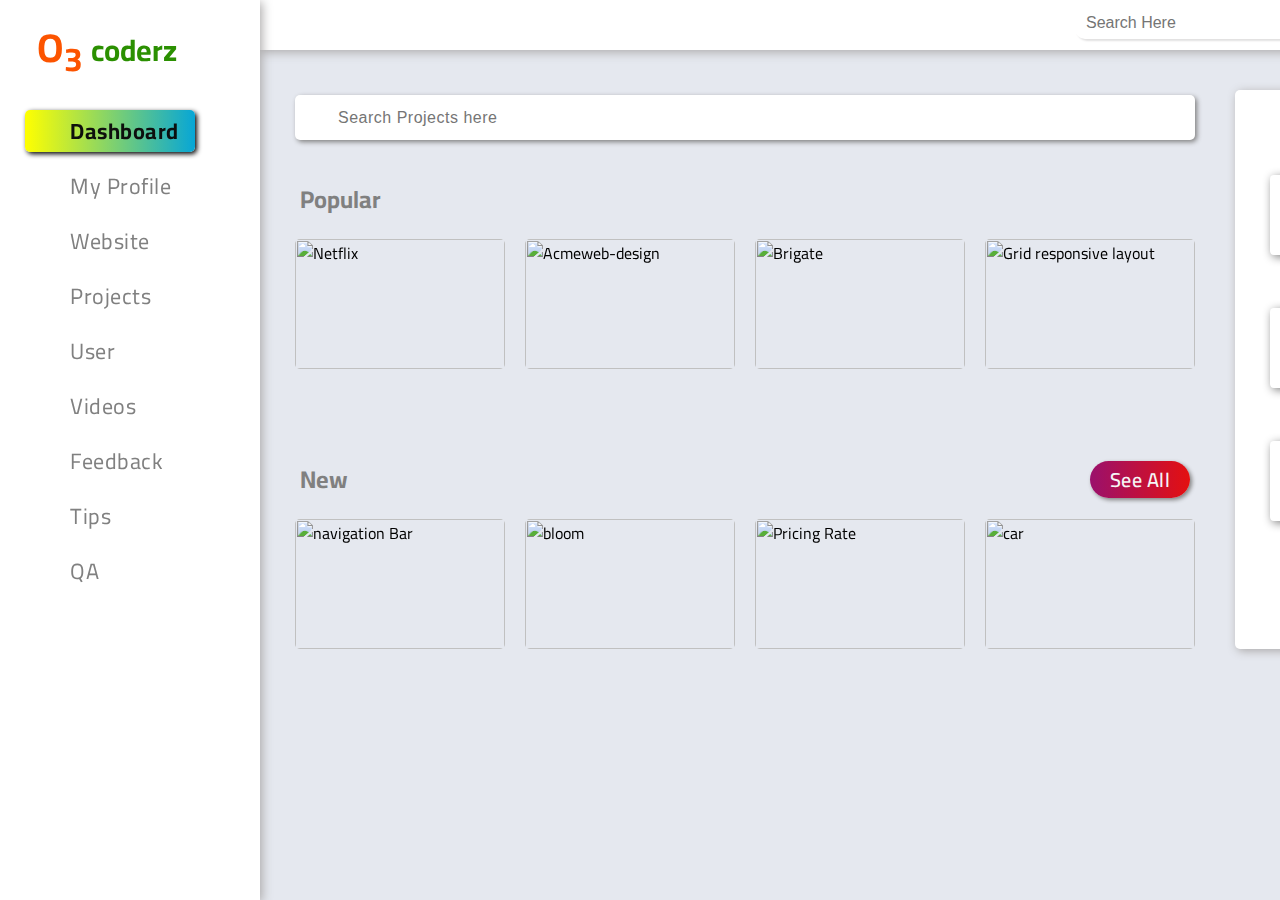
==== index.html @ 8fc6af32 "Update index.html" ====
<! DOCTYPE HTML>
<html lang="en">
    <head>
        <meta charset="UTF-8">
        <meta name="viewport" content="width=device-width, initial-scale=1.0">
        
        <meta http-equiv="X-UA-Compatible" content="IE=eadge">

        <!-----------------------------Ths is Google Fonts Link----------------------------------------->

        <link rel="preconnect" href="https://fonts.googleapis.com">
        <link rel="preconnect" href="https://fonts.gstatic.com" crossorigin>
        <link href="https://fonts.googleapis.com/css2?family=Cairo:wght@200;300;400;600;700;900&display=swap" rel="stylesheet">
        
        <!-------------------------This is title----------------------------->
        
        <title>coderz</title>
        <link rel="icon" href="https://i.ibb.co/pKYjW5s/o31.png" type="image/x-icon">

        <!---------------------------This is css link----------------------------------->
        
        <link rel="stylesheet" href="style.css">

        <!---------------------------This is Responsive CSS link----------------------------->


        <link rel="stylesheet" href="responsive.css">


        

        <!-------------------------This fontawesome link------------------------------------------>


        <script src="https://kit.fontawesome.com/b071e9ccf3.js" crossorigin="anonymous"></script>


    </head>
    <body>

        <!-----------------------This is side bar---------------------->
       
        <div class="sidde-bar">
            <div class="NU_sphere_logo">
                <h1>O<sub>3</sub></h1><h2>coderz</h2>
                <a href="#"><i class="fas fa-align-justify"></i></a>
            </div>

            <div class="unorder-list">

                <ul>
                        
                    <li id="current"><a href="#" target="_blank"><i class="icon fas fa-wallet"></i><span>Dashboard</span></a>
                        <span class="tooltip">Dashboard</span>
                    </li>
                    <li><a href="https://o3coderz.github.io/profile/myprofile.html"><i class="icon fas fa-user-tie"></i><span>My profile</span></a>
                        <span class="tooltip">My profile</span>
                    </li>
                    <li><a href="#"><i class="icon fas fa-globe"></i><span>website</span></a>
                        <span class="tooltip">website</span>
                    </li>
                    <li><a href="https://o3coderz.github.io/dashboard/newProject.html"><i style="font-size: 20px;" class="fas fa-project-diagram"></i><span>Projects</span></a>
                        <span class="tooltip">Projects</span>
                    </li>
                    <li><a href="#" target="_blank"><i class="icon fas fa-user"></i><span>User</span></a>
                        <span class="tooltip">User</span>
                    </li>


                    
                    <li><a href="#"><i class="icon fab fa-youtube"></i><span>Videos</span></a>
                        <span class="tooltip">Videos</span>
                    </li>
                    <li><a href="#"><i class="icon fas fa-hands-helping"></i><span>Feedback</span></a>
                        <span class="tooltip">Feedback</span>
                    </li>
                    <li><a href="#" target="_blank"><i class="icon fas fa-lightbulb"></i><span>Tips</span></a>
                        <span class="tooltip">Tips</span>
                    </li>
                    

                    <li><a class="" href="#"><i class="icon fas fa-box"></i><span>QA</span></a>
                        <span class="tooltip">QA</span>
                    </li>
                    
                </ul>

            </div>

        </div>


     <div class="wrapper">
        <!-------------menu-bar------------------->
        <div class="menu-bar">

            <nav class="menu-items">
                
                <a class="search-input" href="#"><input class="sea-input" type="shearch" placeholder="Search Here">
                    <i class="sea-input fas fa-search"></i>
                </a>
                    
                <i class="sea-input far fa-user"></i>
                <i class="sea-input fas fa-chevron-down"></i>
                 
            </nav>
        </div> 
        

        
        <!----------------------this is a container box----------------------->
      
        
        <div class="container">
            <div class="content-search">
                <i class="seainput fas fa-search"></i>
                <input class="seainput" type="search" placeholder="Search Projects here">
                <button class="content-search-button"><i class="seainput fas fa-chevron-circle-right"></i></button>
            </div>
            <!-----------------------this section is popular see all section----------------->
            <div class="new-popular">

            <div class="content-container">
                <div class="see-all">
                    <h2>Popular</h2>
                    <!--<a href="popularProject.html">See All</a>---->

                </div>

                <!-----------------this section is  all project section---------------->
                <div class="all-projects index-popular-project">

                    <!------------------this is popular project section--------------------->

                    <div class="project E-Commerce">
                        <img class="thumbnail" src="https://www.whats-on-netflix.com/wp-content/uploads/2020/08/netflix-category-codes-2021.png" alt="Netflix">
                       <span class="details">Netflix</span>
                       <p class="introduction">It's is a Movies site</p>

                       <a class="finder click-here" href="NetFlix/index.html" target="_blank">Click Here</a>
                    </div>

                    <div class="project Manager">
                        <img class="thumbnail" src="https://linkpeek.com/m/vault/e/d/7/ed7da9e8c0f4b728e524aa7668da85227cc865274d9f4d12eba8a072982233af.png" alt="Acmeweb-design">                    
                        <span class="details">Acme web-design</span>
                        <p class="introduction">web design services</p>

                        <a class="finder click-here" href="Profational_Web/index.html" target="_blank">Click Here</a>
                    </div>

                    <div class="project Chair">
                        <img class="thumbnail" src="https://linkpeek.com/m/vault/5/1/c/51c3906fada7ba17263961f11ff6af3a17161c04be9e6335c039870da94995d2.png" alt="Brigate">

                       <span class="details">Brigate</span>
                       <p class="introduction">It's Business-website</p>

                       <a class="finder click-here" href="brigate/brigate.html" target="_blank">Click Here</a>
                   </div>

                   <!--------ffc servay form--------------->


                    <!---<div class="project">
                        <img class="thumbnail" src="https://linkpeek.com/m/vault/c/5/c/c5cc66d2d84f86fa3148fc00cddca80941cfea1c73e5e11f5c52d79b52aac127.png" alt="survey-form">
                        <span class="details">Survey Form </span>
                        <p class="introduction">It's a FCC-servey-form</p>

                        <a class="finder click-here" href="regittration_Form/index.html" target="_blank" >Click Here</a>
                    </div>---------->

                    <div class="project Transport">
                        <img class="thumbnail" src="https://i.ibb.co/PwQQ48x/image.png" alt="Grid responsive layout">
                        <span class="details">Grid Layout</span>
                        <p class="introduction">Grid Responsive Layout</p>

                        <a class="finder click-here" href="Grid_Responsive/Grid_Responsive.html" target="_blank">Click Here</a>
                    </div>

                
                </div>
                <!----<a class="responsive-see-all-link" href="popularProject.html">See All</a>---->
                

            </div>


            <!------------------------------------------------------------------------------------>


            <div class="content-container">
                <!----------thi is a new see all section-------------------->
                <div class="see-all">
                    <h2>New</h2>
                    <a class="finder" href="newProject.html">See All</a>
                </div>


                <!----------------this is new project section--------------------->

                <div class="all-projects index-new-projects">

                    <div class="project Manager">
                        <img class="thumbnail" src="https://linkpeek.com/m/vault/5/c/f/5cf9dd6472d7c31f41c3f0297d93f88720f3836bd596f0dec0feb290789b9531.png" alt="navigation Bar">
                        <span class="details">Navigation Bar</span>
                        <p class="introduction">It's Responsive navigtion bar</p>

                        
                        <a class="finder click-here" href="ResponsiveNavBar/navBar.html" target="_blank">Click Here</a>

                    </div>

                    <div class="project E-Commerce">
                        <img class="thumbnail" src="https://i.ibb.co/JFWfBBF/image.png" alt="bloom">                    
                            <span class="details">O<sub>3</sub> coderz</span>
                            <p class="introduction">It's Business-website</p>

                            <a class="finder click-here" href="bloom/index.html" target="_blank">Click Here</a>
                    </div>
                    <!-----------------------------------
                    <div class="project Chair">
                        <img class="thumbnail" src="https://linkpeek.com/m/vault/2/8/a/28a280eb2b52534b49d95871170a2054057ea1c5141eff29bf83aaf7c571b416.png" alt="mytune">
                    
                            <span class="details">My Tune</span>
                            <p class="introduction">MyTune is a Musics site</p>

                            <a class="finder click-here" href="myTune/myTune.html" target="_blank">Click Here</a>
                    </div>

                    ----------------------------->

                    <div class="project Transport">
                        <img class="thumbnail" src="https://i.ibb.co/xsLJDtT/image.png" alt="Pricing Rate">
                            <span class="details">Pricing rate</span>
                            <p class="introduction">It's Business pricing rate</p>

                            <a class="finder click-here" href="Price_Rate/index.html" target="_blank">Click Here</a>
    
                    </div>

                    <div class="project">
                        <img class="thumbnail" src="https://i.ibb.co/fMpwm6Z/image.png" alt="car">
                        <span class="details">Animation Moving Car</span>
                        <p class="introduction">Animation Car</p>

                        <a class="finder click-here" href="projects/MovingCar/index.html" target="_blank">Click Here</a>
                        
                    </div> 
                </div> 
                
                <a class="responsive-see-all-link" href="popularProject.html">See All</a>

            </div>
            </div>

        </div>

        <!----------------This is feature section---------------------------------->

        <div class="featured">

            <h2>Featured</h2>

            <div class="feature-box">

                <div class="subfatured">
                    <h2 class="fearture-icon">30</h2> <!--<i class="feature-icon fas fa-adjust"></i>--> 
                    <span>Total Projects</span>
                    <!--<a class="Finder" href="https://o3coderz.github.io/dashboard/newProject.html">Finder</a>-->
                </div>

                <div class="subfatured">
                    <a class="fearture-icon" href="#" target="_blank"><i class="feature-icon fas fa-address-card"></i></a>
                    <span>Find a Project</span>
                    <!--<a class="Finder" href="#">Finder</a>-->
                </div>

                <div class="subfatured">
                    <a class="fearture-icon" href="#"><i class="feature-icon fas fa-archive"></i></a>
                    <span>Find a Project</span>
                    <!--<a class="Finder" href="#">Finder</a>-->
                </div>

                <!--<div class="subfatured">
                    <a class="fearture-icon" href="#"><i class="feature-icon fas fa-bath"></i></a>
                    <span>Find a Project</span>
                    <a class="Finder" href="#">Finder</a>
                </div>-->

            </div>

            <div class="bottom-see">
                <a href="https://o3coderz.github.io/dashboard/newProject.html">See All</a>
            </div>

        </div>
     
     </div>

    </body>

</html>
---- style.css ----
* {
    margin: 0;
    padding: 0;
    box-sizing: border-box;


}
 
body {
    margin: 0;
    padding: 0;
    background: #E5E8EF;
    font-family: 'Cairo', sans-serif;
     
}
/*--------wrapper-----------maintain hole layout----------------*/
 
.wrapper {
    display: grid;
    grid-template-columns: auto 250px;
    margin: 0 10px 0 255px;
}

/*-----------------------nav-------------------------------------*/


/*------------------menu-bar------------------------------------*/
 
.menu-bar {
    grid-column: 1 / span 2;
    /* grid-row: 1; */
    /* width: 100%; */
    height: 50px;
    background: #FFFFFF;
    box-shadow: 2px 2px 10px rgb(170, 168, 168);
}

/*-----------------------menu-items--------------------------*/
 
 
.menu-items{
    display: grid;
    grid-gap: 10px;
    grid-template-columns: 330px 25px 25px;
    float: right;
    align-items: center;
    width: 400px;
    padding-left: 10px;
    margin-right: 20px;
    font-size: 18px;
    border-radius: 5px;
    color: grey;
    margin-top: 7px;
}

/*------------------search icon----class:sea-input-------------*/
 
i.sea-input.fas.fa-search {
    font-size: 16px;
}
 
 
/*---------------menu-bar input class: sea-input----------------*/
 
input.sea-input {
    font-size: 16px;
    padding: 1px;
    outline: none;
    border: none;
}

/*-------------------------menu-bar menu-items a------------------*/

.search-input {
    display: grid;
    grid-gap: 10px;
    grid-template-columns: 280px 20px;
    box-shadow: 2px 2px 2px #e2e1e1;
    border-radius: 10px;
    padding: 6px 10px;
    align-items: center;
    text-decoration: none;
}
 
/*--------------------------------END nav--------------------------------*/

/*--------------------------------------------------------------------------------------------------*/
 
/*-----------------------------------side-bar----------------------------*/
  
 
.sidde-bar {
    position: fixed;
    top: 0;
    left: 0;
    width:260px;
    height: 100%;
    grid-column: 1;
    grid-row: 1 / span 2;
    background: #FFFFFF;
    box-shadow: 2px 2px 10px rgb(170, 168, 168);
}
 
/*-------------------O3 coderz Logo---------------------*/

.NU_sphere_logo {
    display: grid;
    grid-gap: 10px;
    grid-template-columns: auto 98px auto;
    align-items: center;
    margin-left: 30px;
    margin-top: 10px;
    text-align: center;
    padding-right: 40px;
    font-size: 20px;
}
.NU_sphere_logo h1{
    color: rgb(252, 84, 0);
}

.NU_sphere_logo h2 {
    margin-left: -28px;
    color: #2b9001;
}
/*-- 
.NU_sphere_logo {
    display: grid;
    grid-gap: 20px;
    grid-template-columns: 145px auto;
    align-items: center;
    margin-left: 30px;
    margin-top: 10px;
    text-align: center;
    padding-right: 40px;
    font-size: 28px;
}
---*/

/*-----------------------menu icon------------------------------*/

.NU_sphere_logo a {
    color: grey;
    text-decoration: none;
    font-size: 25px;
}



/*---------------------------This is a side bar--------------------*/
 
/*-----------------------unorder-list div--------------------------*/
.unorder-list {
    margin-left: 5px;
    padding: 15px;
}
/*-------------------unorder-list ul---------------------*/
.unorder-list ul {
    list-style: none;

}

.unorder-list ul li{
    height: 50px ;
    width: 180px;
}

/*-----------------current-----------------------*/
li#current a {
    background-image:  linear-gradient(to left, rgb(7, 166, 214), yellow);
    border-radius: 5px;
    box-shadow: 2px 2px 5px black;
    }

li#current a i {
    color: #0b0b0bfa;
}
#current span{
    color: #0b0b0bfa;
    font-weight: bold;
}

#current:hover a {
    background-image: linear-gradient(to right, rgba(228, 5, 5, 0.836), rgba(153, 13, 106, 0.836) );
    color: #ffff;
    border-radius: 4px;
    transition: .3s;
    box-shadow: 2px 2px 5px black;
    transition: .3s;
}
#current:hover a i{
    color: #ffff;
    transition: .3s;
}

#current:hover a span{
    color: #ffff;
    transition: .3s;
}
/*-------------------unorder-list ul li a-----------------*/

.unorder-list ul li a {
    display: grid;
    grid-template-columns: 30px auto;
    align-items: center;
    margin: 5px;
  text-transform: capitalize;
    font-size: 22px;
    color: gray;
    text-decoration: none;
    padding: 0px 15px;
    letter-spacing: .5px;
}
 
/*------------------unorder-list ul li a hover----------------*/
 
.unorder-list ul li:hover a{
    background-image: linear-gradient(to right, rgba(228, 5, 5, 0.836), rgba(153, 13, 106, 0.836) );
    color: #ffff;
    border-radius: 4px;
    transition: .3s;
    box-shadow: 2px 2px 5px black;
}

.unorder-list ul li:hover a i {
    color: #FFFFFF;
}
 
 
/*-------------------------sidebar icon color------------------*/
 
 
i.fas.fa-wallet {
    color: rebeccapurple;
}
 
i.fas.fa-atlas {
    color: #1c1515de;
}
 
i.fas.fa-user {
    color: coral;
}
 
i.fas.fa-user-tie {
    color: darkgoldenrod;
}
 
i.fas.fa-box {
    color: #32c928c4;
}
 
i.fas.fa-lightbulb {
    color: #f40c0cd4;
}
 
i.fas.fa-hands-helping {
    color: indianred;
}
 
.unorder-list ul li a .icon:hover {
    color: white;
}
 
/*---------------------------started----container------------------------*/

.container {
    margin: 30px 40px 40px 40px;
    margin-bottom: 0;
    background: #E5E8EF;
}
 
 
 
 
.content-search {
    display: grid;
    grid-gap: 7px;
    grid-template-columns: 28px auto 28px;
    text-align: center;
    align-items: center;
    font-size: 18px;
    color: gray;
    padding: 8px;
    box-shadow: 2px 2px 5px grey;
    height: 45px;
    margin: 20px 0;
    margin-top: 15px;
    background: #FFFFFF;
    border-radius: 5px;
}
 
.content-search-button {
    border: none;
    background-color: transparent;
    cursor: pointer;
}
/*This is seainput search icon placeholder search project here*/
 
 
i.seainput.fas.fa-search {
    text-align: center;
}
 
input.seainput {
    outline: none;
    border: none;
    font-size: 16px;
    letter-spacing: .5px;
    color: grey;
}
 
i.seainput.fas.fa-chevron-circle-right {
    text-align: center;
    font-size: 20px;
    color: rgba(153, 13, 106, 0.836);
}
 
i.seainput.fas.fa-chevron-circle-right:hover{
    color: indianred;
}


/*This is a new-ppular div*/
 
.new-popular {
    display: grid;
    grid-gap: 30px;
    grid-template-rows: 250px auto;
}
 
.see-all {
    display: grid;
    grid-template-columns: auto 100px;
    padding: 5px;
    margin: 12px 0;
    align-items: center;
    color: gray;
}

.see-all a {
    text-decoration: none;
    background-image: linear-gradient(to right, rgba(153, 13, 106, 0.986), rgba(228, 5, 5, 0.952) );
    color: whitesmoke;
    text-align: center;
    font-size: 20px;
    letter-spacing: .5px;
    box-shadow: 2px 2px 4px gray;
    border-radius: 20px;
    font-weight: 600;
}
 
.see-all a:hover {
    background-image:linear-gradient(to left, rgb(7, 166, 214), yellow);
    font-weight: bold;
    color: black;
    transition: 1s;
}
 
/*---------------------------------all projects-----------------------------------*/
 
.all-projects {
    display: grid;
    grid-gap: 20px;
    grid-template-columns: auto auto auto auto;
    /*margin: 16px;*/
}
 
.project {
    display: grid;
    line-height: 25px;
    align-items: center;
    
}
 
.project .thumbnail {
    width: 210px;
    height: 130px;
    align-items: center;
    border-radius: 5px;
    position: relative;
    transition: 1.5s all ease-in-out;


}

.project:hover .thumbnail {
    transform: scale(1.2);
    transition: 1s;
    opacity: .5;
    border-radius: 7px;

}    
.project a.project-icon {
    background: #15BB9A;
    color: rgb(211, 211, 211);
    font-size: 60px;
    text-align: center;
    padding-top: 30px;
}


/*new*/
.project.details.click-here {
    background-color: #3333;
    padding: 0 10px;
    font-size: 25px;
    font-weight: bold;
    position: absolute;
    opacity: 0;
    transition: 1s all ease-in-out;
}
/*-------------------------span details-------------------------*/

.project .details{
    background-color: #333;
    color: white;
    font-size: 16px;
    font-weight: 600;
    position: absolute;
    margin-left: 10px;
    padding: 5px;
    border-radius: 5px;
    margin-bottom: 65px;
    transition: 1s all ease-in-out;
    opacity: 0;
}

/*-----------------------p introduction------------------------------*/


p.introduction {
    background-color: #333;
    color: white;
    font-size: 12px;
    position: absolute;
    width: 155px;
    margin-top: 8px;
    margin-left: 10px;
    padding: 5px 10px;
    line-height: 20px;
    border-radius: 5px;
    align-items: center;
    transition: 1s all ease-in-out;
    opacity: 0;
}


/*--------------------------link click here----------------------------*/
 
.project a.click-here {
    text-decoration: none;
    background-image: linear-gradient(to right, rgba(153, 13, 106, 0.986), rgba(228, 5, 5, 0.952) );
    color: white;
    font-size: 16px;
    font-weight: 600;
    width: 90px;
    position: absolute;
    margin-top: 75px;
    margin-left: 25px;
    border-radius: 10px;
    text-align: center;
    transition: 1s all ease-in-out;
    opacity: 0;
}

/*----------------------------hover click here----------------------------*/

.project a.click-here:hover {
    color: black;
    font-weight: bold;
    background-image:linear-gradient(to left, rgb(7, 166, 214), yellow);
    box-shadow: 1px 1px 3px gray;
    transition: .7s;
    
 
}

 
.project:hover a.click-here,
.project:hover span,
.project:hover p.introduction {
    opacity: 1;
    transition: .5s;
}

/*-------------------here END container css---------------- */


/*---------------------------------------------------------------------------------*/

/*---------------started----------featured------------------*/
 
 
.featured {
    margin-top: 40px;
    background: #FFFFFF;
    box-shadow: 2px 2px 10px rgb(170, 168, 168);
    border-radius: 5px;
    color: grey;
     
}
 
 
.featured h2 {
    text-align: center;
     
}
 
 
.feature-box {
    padding-top: 20px;
    align-items: center;
    margin: auto;
    
 
}


.subfatured {
    display: block;
    width: 180px;
    margin: 20px auto;
    /*display: grid;
    grid-gap: 10px;
    padding: 10px;
    line-height: 10px;*/
}
.subfatured h2.fearture-icon {
    display: block;
    color: red;
    font-weight: bold;
    box-shadow: 2px 2px 10px grey;
    border-radius: 4px;
    width: 180px;
    height: 80px;
    text-decoration: none;
    font-size: 40px;
    
    /*-------------
    display: grid;
    text-align: center;
    
    color: red;
    font-weight: bold;
    box-shadow: 2px 2px 10px gray;
    border-radius: 4px;
    width: 180px;
    height: 80px;
    align-items: center;
    text-decoration: none;
    font-size: 40px;
    text-align: center;
    --------*/
    
}
.subfatured a.fearture-icon {
    display: grid;
    text-align: center;
    
    color: rgb(207, 207, 207);
    font-weight: bold;
    box-shadow: 2px 2px 10px gray;
    border-radius: 4px;
    width: 180px;
    height: 80px;
    align-items: center;
    text-decoration: none;
    font-size: 30px;
}

/*subfeatured a.feature-icon color */


i.feature-icon.fas.fa-adjust {
    color: darkolivegreen;
}

i.feature-icon.fas.fa-address-card {
    color: mediumvioletred;
}

i.feature-icon.fas.fa-archive {
    color: cadetblue;
}

i.feature-icon.fas.fa-bath {
    color: maroon;
}


/*subfeatured span */


.subfatured span{
    display: block;
    color: grey;
    font-size: 18px;
    font-weight: 600;
    text-align: center;
}

/*subfeatured a.finder*/


.subfatured a.Finder {
    text-decoration: none;
    color: gray;
    font-size: 16px;
    font-weight: 600;
}

.subfatured a.Finder:hover{
    color: rgb(7, 166, 214);
    text-decoration: underline;
    transition: .7s;
}
 
/*This is a bottom-see section*/
 
.bottom-see a {
    display: block;
    width: 110px;
    text-decoration: none;
    background-image: linear-gradient(to right, rgba(153, 13, 106, 0.986), rgba(228, 5, 5, 0.952) );
    color: whitesmoke;
    text-align: center;
    font-size: 20px;
    letter-spacing: .5px;
    box-shadow: 2px 2px 4px gray;
    border-radius: 20px;
    font-weight: 600;
    margin: auto;
    margin-bottom: 15px;
    margin-top: 20px;
     
}
 
.bottom-see a:hover {
    background-image:linear-gradient(to left, rgb(7, 166, 214), yellow);
    color: black;
    transition: .4s;
    font-weight: bold;
}

/*-------------------------------END featured css------------------------------------------*/

/*-------------------------------------------------------------------------------------------*/


/*------------------newProjects & popularProject css-------------------------------*/

.sidde-bar1 {
    width: 260px;
    background-color: #FFFFFF;
    position: fixed;
    top: 0;
    height: 100%;
}

.container1 {
    display: grid;
    margin-left: 300px;
   
}


.content-search1 {
    display: grid;
    grid-gap: 10px;
    grid-template-columns: 30px auto 18px;
    align-items: center;
    font-size: 22px;
    color: gray;
    padding: 10px;
    box-shadow: 2px 2px 5px grey;
    height: 45px;
    margin-right: 18px;
    margin-top: 15px;
    background: #FFFFFF;
    border-radius: 10px;
    
}

input.seainput1 {
    outline: none;
    border: none;
    font-size: 18px;
    letter-spacing: 1px;
    color: grey;
}


.new-projects1{
    display: grid;
    grid-gap: 20px;
    grid-template-columns: auto auto auto auto;
    margin-top: 30px;
}

.project1 {
    margin: 15px 0;
    grid-gap: 0px;
    display: grid;
}


.thumbnail1 {
    width: 270px;
    height: 150px;
    border-radius: 5px;
    transition: 1.5s all ease-in-out;
}

.project1:hover .thumbnail1 {
    transform: scale(1.2);
    transition: 1s;
    opacity: .5;
    border-radius: 10px;
}


.project1 span{
    background-color: #333;
    color: white;
    font-size: 18px;
    font-weight: 600;
    position: absolute;
    margin-left: 10px;
    padding: 0 15px;
    border-radius: 5px;
    align-items: center;
    transition: 1s all ease-in-out;
    opacity: 0;
}


.project1 p.intro {
    width: 260px;
    background-color: #333;
    color: white;
    font-size: 12px;
    line-height: 18px;
    font-weight: 600;
    position: absolute;
    margin-left: 10px;
    margin-top: 40px;
    padding: 5px 8px;
    border-radius: 5px;
    align-items: center;
    transition: 1s all ease-in-out;
    opacity: 0;
}


.project1 a.finder {
    text-decoration: none;
    background-image: linear-gradient(to right, rgba(153, 13, 106, 0.986), rgba(228, 5, 5, 0.952) );
    color: white;
    font-size: 16px;
    width: 100px;
    padding: 0 10px;
    font-weight: 600;
    position: absolute;
    margin-top: 120px;
    margin-left: 80px;
    border-radius: 10px;
    text-align: center;
    transition: 1s all ease-in-out;
    opacity: 0;
}


.project1 a.finder:hover {
    color: black;
    font-weight: bold;
    background-image:linear-gradient(to left, rgb(7, 166, 214), yellow);
    box-shadow: 1px 1px 3px gray;
    transition: .7s;
}



.project1:hover a.finder,
.project1:hover span,
.project1:hover p.intro {
    opacity: 1;
    transition: .5s;
}

/*--------------------------tooltip---------------------------------------*/

.unorder-list ul li .tooltip{
    display: block;
    opacity: 0;
}

/*.unorder-list ul li {
    position: relative;
}
.tooltip {
    position: absolute;
    top: 0;
    left: 122px;
    transform: translate(-50%, -50%);
    background: rgb(194, 16, 16);
    color: #1d1b31;
    box-shadow: 0 5px 10px rgba(0, 0, 0, 0.2);
    line-height: 35px;
    text-align: center;
    border-radius: 6px;
    width: 122px;
    height: 35px;
    display: block;
    transition: 0s;
    pointer-events: none;
    opacity: 0;
}

.unorder-list ul li:hover .tooltip{
    transition: all .5s ease;
    opacity: 1;
    top: 50%;

} */
/*23-10-2021*/

.responsive-see-all-link {

    display: none;
}
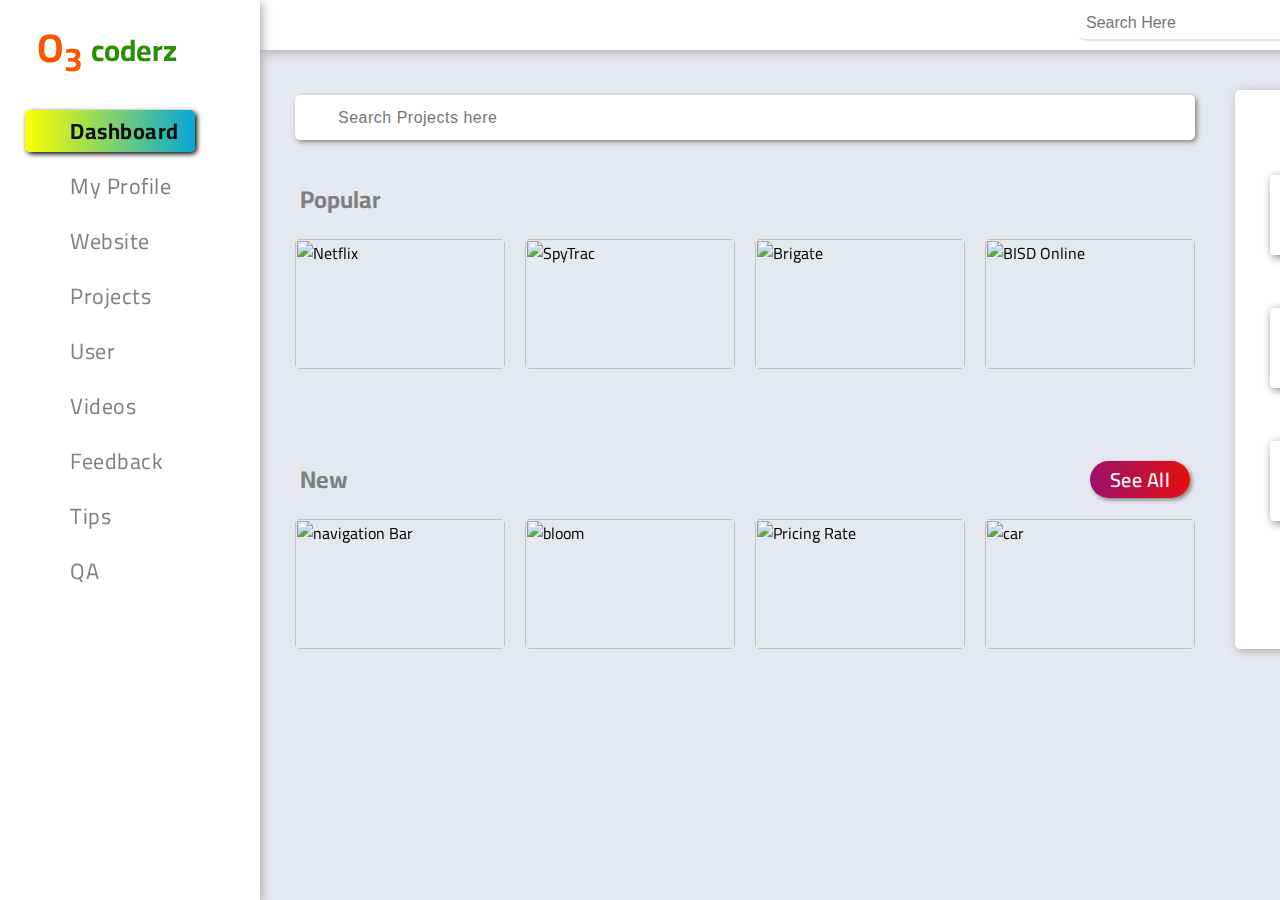
==== commit b6567361: "Update index.html" ====
--- a/index.html
+++ b/index.html
@@ -134,25 +134,25 @@
 
                     <div class="project E-Commerce">
                         <img class="thumbnail" src="https://www.whats-on-netflix.com/wp-content/uploads/2020/08/netflix-category-codes-2021.png" alt="Netflix">
-                       <span class="details">Netflix</span>
-                       <p class="introduction">It's is a Movies site</p>
+                       <!--<span class="details">Netflix</span>-->
+                       <p class="introduction">Netflix is a movies website</p>
 
                        <a class="finder click-here" href="NetFlix/index.html" target="_blank">Click Here</a>
                     </div>
 
                     <div class="project Manager">
-                        <img class="thumbnail" src="https://linkpeek.com/m/vault/e/d/7/ed7da9e8c0f4b728e524aa7668da85227cc865274d9f4d12eba8a072982233af.png" alt="Acmeweb-design">                    
-                        <span class="details">Acme web-design</span>
-                        <p class="introduction">web design services</p>
-
-                        <a class="finder click-here" href="Profational_Web/index.html" target="_blank">Click Here</a>
+                        <img class="thumbnail" src="https://i.ibb.co/27tnkm8/image.png" alt="SpyTrac">                    
+                        <!--<span class="details">Acme web-design</span>-->
+                        <p class="introduction">SpyTrac</p>
+
+                        <a class="finder click-here" href="https://o3coderz.github.io/SpyTrac/" target="_blank">Click Here</a>
                     </div>
 
                     <div class="project Chair">
                         <img class="thumbnail" src="https://linkpeek.com/m/vault/5/1/c/51c3906fada7ba17263961f11ff6af3a17161c04be9e6335c039870da94995d2.png" alt="Brigate">
 
-                       <span class="details">Brigate</span>
-                       <p class="introduction">It's Business-website</p>
+                       <!--<span class="details">Brigate</span>-->
+                       <p class="introduction">Brigate's business website</p>
 
                        <a class="finder click-here" href="brigate/brigate.html" target="_blank">Click Here</a>
                    </div>
@@ -169,11 +169,11 @@
                     </div>---------->
 
                     <div class="project Transport">
-                        <img class="thumbnail" src="https://i.ibb.co/PwQQ48x/image.png" alt="Grid responsive layout">
-                        <span class="details">Grid Layout</span>
-                        <p class="introduction">Grid Responsive Layout</p>
-
-                        <a class="finder click-here" href="Grid_Responsive/Grid_Responsive.html" target="_blank">Click Here</a>
+                        <img class="thumbnail" src="https://i.ibb.co/dj7SLXK/image.png" alt="BISD Online">
+                        <!--<span class="details">Grid Layout</span>-->
+                        <p class="introduction">BISD Online</p>
+
+                        <a class="finder click-here" href="https://o3coderz.github.io/BISD-Online/index.html" target="_blank">Click Here</a>
                     </div>
 
                 
@@ -201,8 +201,8 @@
 
                     <div class="project Manager">
                         <img class="thumbnail" src="https://linkpeek.com/m/vault/5/c/f/5cf9dd6472d7c31f41c3f0297d93f88720f3836bd596f0dec0feb290789b9531.png" alt="navigation Bar">
-                        <span class="details">Navigation Bar</span>
-                        <p class="introduction">It's Responsive navigtion bar</p>
+                        <!--<span class="details">Navigation Bar</span>-->
+                        <p class="introduction">Responsive navigtion bar</p>
 
                         
                         <a class="finder click-here" href="ResponsiveNavBar/navBar.html" target="_blank">Click Here</a>
@@ -211,8 +211,8 @@
 
                     <div class="project E-Commerce">
                         <img class="thumbnail" src="https://i.ibb.co/JFWfBBF/image.png" alt="bloom">                    
-                            <span class="details">O<sub>3</sub> coderz</span>
-                            <p class="introduction">It's Business-website</p>
+                            <!--<span class="details">O<sub>3</sub> coderz</span>-->
+                            <p class="introduction">O<sub>3</sub>coderz's Business-website</p>
 
                             <a class="finder click-here" href="bloom/index.html" target="_blank">Click Here</a>
                     </div>
@@ -230,7 +230,7 @@
 
                     <div class="project Transport">
                         <img class="thumbnail" src="https://i.ibb.co/xsLJDtT/image.png" alt="Pricing Rate">
-                            <span class="details">Pricing rate</span>
+                            <!--<span class="details">Pricing rate</span>-->
                             <p class="introduction">It's Business pricing rate</p>
 
                             <a class="finder click-here" href="Price_Rate/index.html" target="_blank">Click Here</a>
@@ -239,8 +239,8 @@
 
                     <div class="project">
                         <img class="thumbnail" src="https://i.ibb.co/fMpwm6Z/image.png" alt="car">
-                        <span class="details">Animation Moving Car</span>
-                        <p class="introduction">Animation Car</p>
+                        <!--<span class="details">Animation Moving Car</span>-->
+                        <p class="introduction">Animation moving car</p>
 
                         <a class="finder click-here" href="projects/MovingCar/index.html" target="_blank">Click Here</a>
                         
--- a/style.css
+++ b/style.css
@@ -430,15 +430,16 @@
 
 p.introduction {
     background-color: #333;
-    color: white;
-    font-size: 12px;
+    color: #ffffff;
+    font-size: 16px;
     position: absolute;
-    width: 155px;
-    margin-top: 8px;
-    margin-left: 10px;
-    padding: 5px 10px;
+    width: 170px;
+    text-transform: capitalize;
+    margin: -40px auto auto 20px;
+    padding: 5px 12px;
     line-height: 20px;
     border-radius: 5px;
+    text-align: center;
     align-items: center;
     transition: 1s all ease-in-out;
     opacity: 0;
@@ -455,8 +456,7 @@
     font-weight: 600;
     width: 90px;
     position: absolute;
-    margin-top: 75px;
-    margin-left: 25px;
+    margin: 60px auto auto 70px;
     border-radius: 10px;
     text-align: center;
     transition: 1s all ease-in-out;
--- a/responsive.css
+++ b/responsive.css
@@ -0,0 +1,514 @@
+@media (max-width: 768px){
+    
+
+    .wrapper {
+        display: unset;
+    }
+
+    .menu-bar {
+        width: 100%;
+        display: block;
+        padding-left: 120px;
+        margin: 0;
+      
+    }
+
+    .content-search {
+        margin: 50px;
+       
+        width:  95%;
+    }
+
+    /*.see-all {
+        margin-left: 60px;
+        width: 95%;
+    }*/
+    /*23-10-21
+    .container {
+        display: grid;
+         margin: 0 0 0 80px;
+        grid-gap: 20px;
+        grid-template-columns: auto;
+    }
+    23-10-21
+    .new-popular {
+        display: grid;
+        grid-gap: 20px;
+        grid-template-columns: auto;
+        
+        overflow: hidden;
+    }*/
+
+    .index-popular-project {
+        display: grid;
+        grid-gap: 20px;
+        grid-template-columns: auto;
+       
+        
+    }
+
+    .index-popular-project .thumbnail {
+        width: 100%;
+        height: 200px;
+        position: unset;
+    }
+    /*
+    .index-new-projects {
+        display: grid;
+        grid-gap: 20px;
+        grid-template-columns: auto;
+        margin-left: 60px;
+        overflow: hidden;
+    }
+    */
+
+    .index-new-projects .thumbnail {
+        width: 95%;
+        height: 200px;
+        position: unset;
+    }
+
+
+
+    .NU_sphere_logo {
+        display: grid;
+        grid-template-columns: auto 40px;
+        grid-gap: 30px;
+    
+    }
+    
+    .sidde-bar {
+        position: fixed;
+        top: 0;
+        width: 78px;
+        margin: 0;
+        height: 100%;
+    }
+    .sidde-bar1 {
+        height: 100%;
+    }
+    .sidde-bar1 ul {
+        margin-top: 60px;
+    }
+
+    .sidde-bar1 {
+        width: 78px;
+        margin: 0;
+       
+    }
+    .NU_sphere_logo h2 {
+        display: none;
+    }
+   
+    .unorder-list {
+        
+        margin: 60px 0 0 0;
+        padding: 0 10px;
+    }
+    .NU_sphere_logo{
+        display: none;
+    }
+
+    .NU_sphere_logo h1 {
+        text-align: center;
+        display: inline-block;
+        position: fixed;
+        top: -7px;
+        left: 18px;
+        
+        
+        
+        
+    }
+
+    .NU_sphere_logo a {
+        display: none;
+    }
+
+    .unorder-list ul {
+        margin-top: 60px;
+    }
+    .unorder-list ul li{
+        text-align: center;
+        width: 43px;
+        margin: 3px;
+
+    } 
+
+    .unorder-list ul li a {
+        width: 40px;
+        margin: 0;
+        padding: 6px;
+        text-align: center;
+    }
+    .unorder-list ul li a span { 
+       display: none;
+    }
+    .unorder-list ul li a i{
+        opacity: 1;
+        font-size: 25px;
+    }
+
+
+
+    /*
+    .content-search {
+       width: 100%;
+       margin: 0;
+       display: grid;
+
+
+    }
+
+    .unorder-list ul {
+        display: grid;
+        grid-gap: 10px;
+        grid-template-columns: auto auto auto auto ;
+        margin: 0;
+    }
+    .unorder-list ul li a {
+        font-size: 15px;
+        width: auto;
+        padding: 0;
+        padding-left: 5px;
+        display: grid;
+        grid-template-columns: 20px auto;
+    }
+    .unorder-list ul li a.hide {
+        display: none;
+    }*/
+  /*
+    .new-popular {
+        display: grid;
+        grid-gap: 20px;
+        grid-template-rows: auto auto;
+    }
+
+    .container{
+        padding-left: 100px;
+        width: 100%;
+    }
+
+    
+
+    .see-all {
+        margin: 0;
+        display: grid;
+        grid-gap: 20px;
+        width: auto;
+        grid-template-columns:auto 100px;
+       
+        
+    }
+
+    .all-projects {
+        width: 100%;
+        display: grid;
+        grid-gap: 10px;
+        grid-template-columns: auto ;
+        
+    }
+    .project .thumbnail {
+        width: auto;
+        height: 170px;
+        
+        
+    }
+
+    
+
+    .project .details {
+        
+        margin-bottom: 120px;
+    }
+
+    p.introduction {
+        font-size: 20px;
+        width: auto;
+        height: 70px;
+        margin-top:30px;
+    }
+
+    .project a.click-here {
+        font-size: 18px;
+        padding: 10px;
+        width: auto;
+        height: auto;
+        position: absolute;
+        margin-top: 180px;
+    
+    }
+
+    .featured{
+       padding-left: 100px ;
+        width: 100%;
+    }
+    .feature-box{
+        overflow: hidden;
+        margin: 0;
+        width: 100%;
+        display: grid;
+
+        
+    }
+    .subfatured {
+        width: 100%;
+        display: grid;
+
+    
+    }
+
+    .subfatured a.fearture-icon {
+        display: block;
+        width: auto;
+        height: 150px;
+        font-size: 120px;
+        padding-top: 15px;
+    }
+
+    .bottom-see a {
+        display: block;
+        width: 80%;
+        margin-bottom: 20px;
+        border-radius: none;
+    }*/
+
+    /*.sidde-bar1 {
+        width: 100%;
+        height: 200px;
+        display: grid;
+        position: unset;
+        margin: 5px;
+       
+    }*/
+
+    /*.container1{
+        margin: 5px;
+        width: 100%;
+        border-radius: unset;
+    }
+    .content-search1 {
+        width: 100%;
+        margin: 0;
+        display: grid;
+ 
+ 
+     }
+
+    .new-projects1 {
+        display: grid;
+        grid-gap: 20px;
+        grid-template-columns: auto;
+    }
+
+    .project1 .thumbnail1 {
+        width: 100%;
+        height: auto;
+        padding: 20px 0;
+        
+    }
+
+    .project .thumbnail {
+        width: 100%;
+        height: auto;
+        padding: 20px 0;
+        
+    }
+
+    .project1 .thumbnail1:hover {
+        transform: scale(1.2);
+
+    }
+
+    .project1 span {
+        position: absolute;
+        margin-top: 30px;
+    }
+
+    .project1 p.intro {
+        
+        font-size: 17px;
+        width: auto;
+        height: 70px;
+        margin-top: 80px;
+    }
+
+    .project1 a.finder {
+        font-size: 18px;
+        padding: 0 10px;
+        
+        height: auto;
+        position: absolute;
+        margin-top: 180px;
+    
+    }*/
+
+    .unorder-list ul li {
+        position: relative;
+    }
+    .tooltip {
+        position: absolute;
+        top: 0;
+        left: 122px;
+        transform: translate(-50%, -50%);
+        background: #02e8f0;
+        color: black;
+        font-weight: bold;
+        box-shadow: 2px 5px  10px gray;
+        line-height: 35px;
+        text-align: center;
+        border-radius: 6px;
+        width: 122px;
+        height: 35px;
+        display: block;
+        transition: 0s;
+        pointer-events: none;
+        opacity: 0;
+    }
+    
+    .unorder-list ul li:hover .tooltip{
+        transition: all .5s ease;
+        opacity: 1;
+        top: 50%;
+    
+    } 
+
+    /*.container1*/
+    .container1 {
+        margin-left: unset;
+        display: grid;
+        padding-left: 100px;
+        
+    }
+
+    .content-search1 {
+        display: grid;
+        grid-gap: 10px;
+        width: auto;
+    }
+
+    .new-projects1 {
+        display: grid;
+        grid-gap: 20px;
+        grid-template-columns: auto;
+        width: 100%;
+    }
+
+    .thumbnail1 {
+        width: 100%;
+        height: 200px;
+        border-radius: 5px;
+        transition: 1.5s all ease-in-out;
+    }
+
+    /*23-10-2021*/
+
+    
+    .content-container {
+        display: block;
+       
+        
+    }
+
+    .all-projects {
+        display: block;
+        
+    }
+    .project {
+        margin-top: 20px;
+        margin-left: 40px;
+        width: 100%;
+       
+
+    }
+    .thumbnail {
+        width: 100%;
+    }
+
+    .see-all {
+        display: block;
+        margin-left: 60px;
+
+    }
+
+    .see-all a {
+        display: none;
+    }
+
+    .responsive-see-all-link {
+        display: block;
+        width: 50%;
+        text-decoration: none;
+        background-image: linear-gradient(to right, rgba(153, 13, 106, 0.986), rgba(228, 5, 5, 0.952) );
+        color: whitesmoke;
+        text-align: center;
+        font-size: 20px;
+        letter-spacing: .5px;
+        box-shadow: 2px 2px 4px gray;
+        border-radius: 20px;
+        font-weight: 600;
+        margin: auto;
+        margin-top: 20px;
+    }
+     
+    .responsive-see-all-link:hover {
+        background-image:linear-gradient(to left, rgb(7, 166, 214), yellow);
+        font-weight: bold;
+        color: black;
+        transition: 1s;
+    }
+    .featured {
+        display: block;
+        width: 80%;
+        margin: 20px 106px;
+    }  
+    .feature-box {
+        margin: auto;
+    }
+    .subfatured{
+    margin: 10px;
+    }
+    /*----------------new edit------------------*/
+    .subfatured h2.fearture-icon {
+        width: 300%;
+        height: 140px;
+        font-size: 72px;
+        margin-left: 18px;
+        
+    }
+    
+    .subfatured a.fearture-icon {
+        width: 300%;
+        height: 140px;
+        font-size: 72px;
+        margin-left: 10px;
+        
+    }
+/*-----------------------new edit end-----------------*/
+    .bottom-see a {
+        display: block;
+        margin-bottom: 30px;
+    }
+
+
+    .index-new-projects {
+        display: block;
+        width: 95%;
+        margin: 0 25px;
+       
+    }  
+
+    .index-popular-project {
+        display: block;
+        width: 95%;
+        margin: 0 25px;
+        
+    }
+  
+    .new-popular {
+        display: unset;
+    }
+
+
+}
+
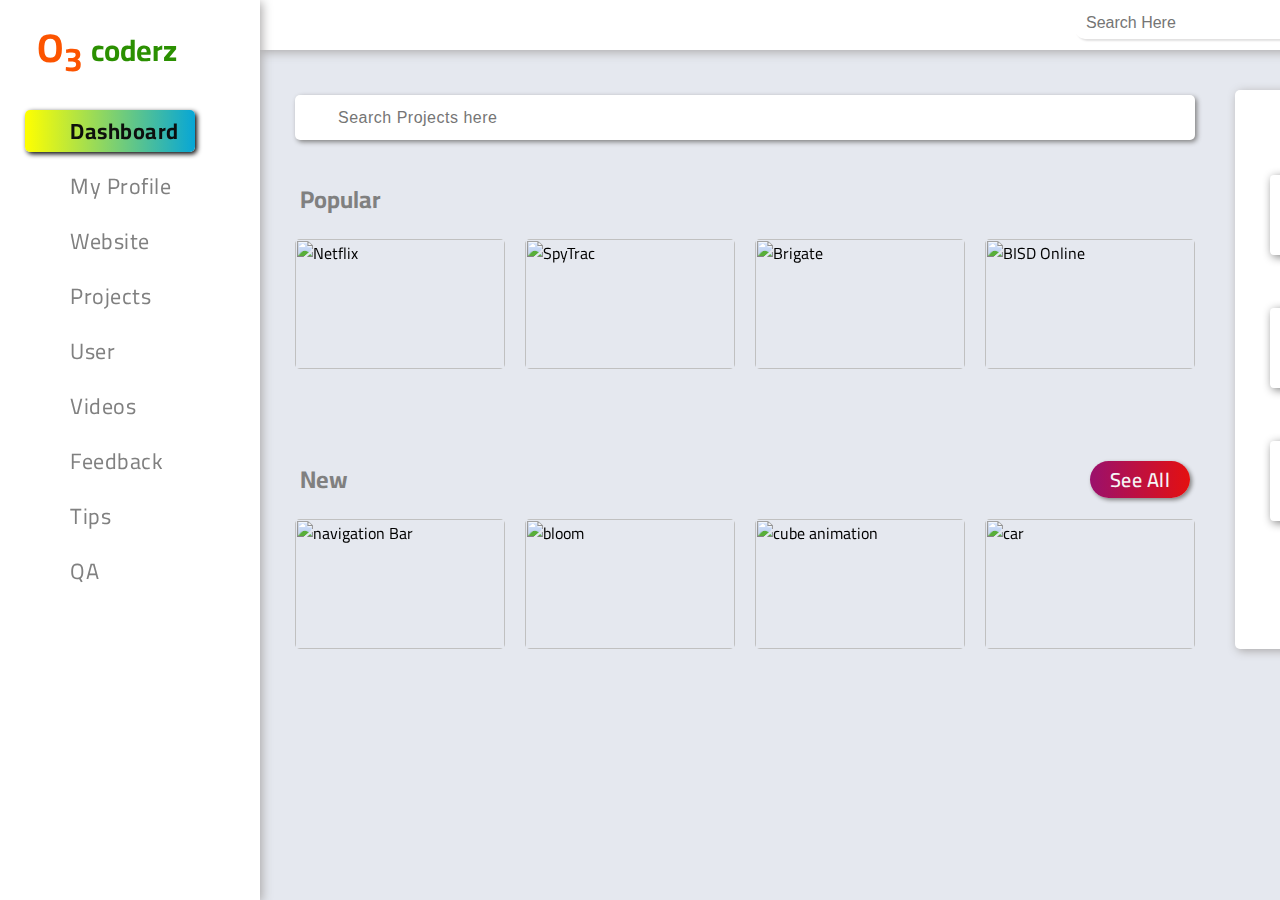
==== commit bb7df2f7: "Update index.html" ====
--- a/index.html
+++ b/index.html
@@ -137,7 +137,7 @@
                        <!--<span class="details">Netflix</span>-->
                        <p class="introduction">Netflix is a movies website</p>
 
-                       <a class="finder click-here" href="NetFlix/index.html" target="_blank">Click Here</a>
+                       <a class="finder click-here" href="https://o3coderz.github.io/Netflix/" target="_blank">Click Here</a>
                     </div>
 
                     <div class="project Manager">
@@ -154,7 +154,7 @@
                        <!--<span class="details">Brigate</span>-->
                        <p class="introduction">Brigate's business website</p>
 
-                       <a class="finder click-here" href="brigate/brigate.html" target="_blank">Click Here</a>
+                       <a class="finder click-here" href="https://o3coderz.github.io/dashboardold/brigate/brigate.html" target="_blank">Click Here</a>
                    </div>
 
                    <!--------ffc servay form--------------->
@@ -205,7 +205,7 @@
                         <p class="introduction">Responsive navigtion bar</p>
 
                         
-                        <a class="finder click-here" href="ResponsiveNavBar/navBar.html" target="_blank">Click Here</a>
+                        <a class="finder click-here" href="https://o3coderz.github.io/dashboardold/ResponsiveNavBar/navBar.html" target="_blank">Click Here</a>
 
                     </div>
 
@@ -214,7 +214,7 @@
                             <!--<span class="details">O<sub>3</sub> coderz</span>-->
                             <p class="introduction">O<sub>3</sub>coderz's Business-website</p>
 
-                            <a class="finder click-here" href="bloom/index.html" target="_blank">Click Here</a>
+                            <a class="finder click-here" href="https://o3coderz.github.io/dashboardold/bloom/index.html" target="_blank">Click Here</a>
                     </div>
                     <!-----------------------------------
                     <div class="project Chair">
@@ -229,11 +229,11 @@
                     ----------------------------->
 
                     <div class="project Transport">
-                        <img class="thumbnail" src="https://i.ibb.co/xsLJDtT/image.png" alt="Pricing Rate">
+                        <img class="thumbnail" src="https://i.ibb.co/7v9FSgm/cube.png" alt="cube animation">
                             <!--<span class="details">Pricing rate</span>-->
-                            <p class="introduction">It's Business pricing rate</p>
-
-                            <a class="finder click-here" href="Price_Rate/index.html" target="_blank">Click Here</a>
+                            <p class="introduction">Cube Animation EFfects</p>
+
+                            <a class="finder click-here" href="https://o3coderz.github.io/33.Cube-Animation-Effects/" target="_blank">Click Here</a>
     
                     </div>
 
@@ -242,7 +242,7 @@
                         <!--<span class="details">Animation Moving Car</span>-->
                         <p class="introduction">Animation moving car</p>
 
-                        <a class="finder click-here" href="projects/MovingCar/index.html" target="_blank">Click Here</a>
+                        <a class="finder click-here" href="https://o3coderz.github.io/moving_car/" target="_blank">Click Here</a>
                         
                     </div> 
                 </div> 
@@ -263,7 +263,7 @@
             <div class="feature-box">
 
                 <div class="subfatured">
-                    <h2 class="fearture-icon">30</h2> <!--<i class="feature-icon fas fa-adjust"></i>--> 
+                    <h2 class="fearture-icon">33</h2> <!--<i class="feature-icon fas fa-adjust"></i>--> 
                     <span>Total Projects</span>
                     <!--<a class="Finder" href="https://o3coderz.github.io/dashboard/newProject.html">Finder</a>-->
                 </div>
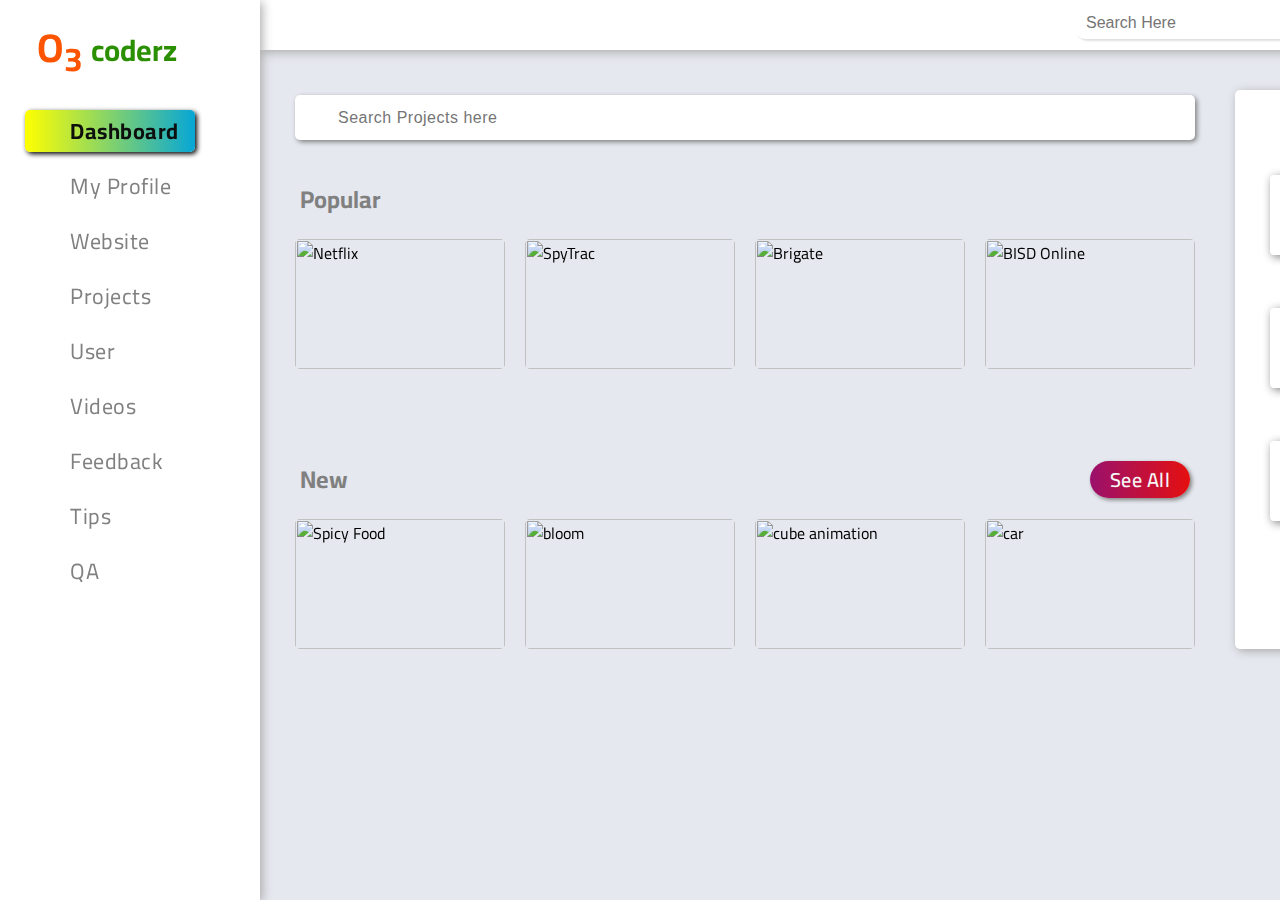
==== commit b3ccd638: "Update index.html" ====
--- a/index.html
+++ b/index.html
@@ -200,12 +200,12 @@
                 <div class="all-projects index-new-projects">
 
                     <div class="project Manager">
-                        <img class="thumbnail" src="https://linkpeek.com/m/vault/5/c/f/5cf9dd6472d7c31f41c3f0297d93f88720f3836bd596f0dec0feb290789b9531.png" alt="navigation Bar">
+                        <img class="thumbnail" src="https://linkpeek.com/m/vault/1/d/2/1d249263bfaea6dfef562c71a180720c63fb8c157ccfa818e6d939111c2de953.png" alt="Spicy Food">
                         <!--<span class="details">Navigation Bar</span>-->
-                        <p class="introduction">Responsive navigtion bar</p>
+                        <p class="introduction">Fast Food Resturent</p>
 
                         
-                        <a class="finder click-here" href="https://o3coderz.github.io/dashboardold/ResponsiveNavBar/navBar.html" target="_blank">Click Here</a>
+                        <a class="finder click-here" href="https://o3coderz.github.io/spicy_food-34/" target="_blank">Click Here</a>
 
                     </div>
 
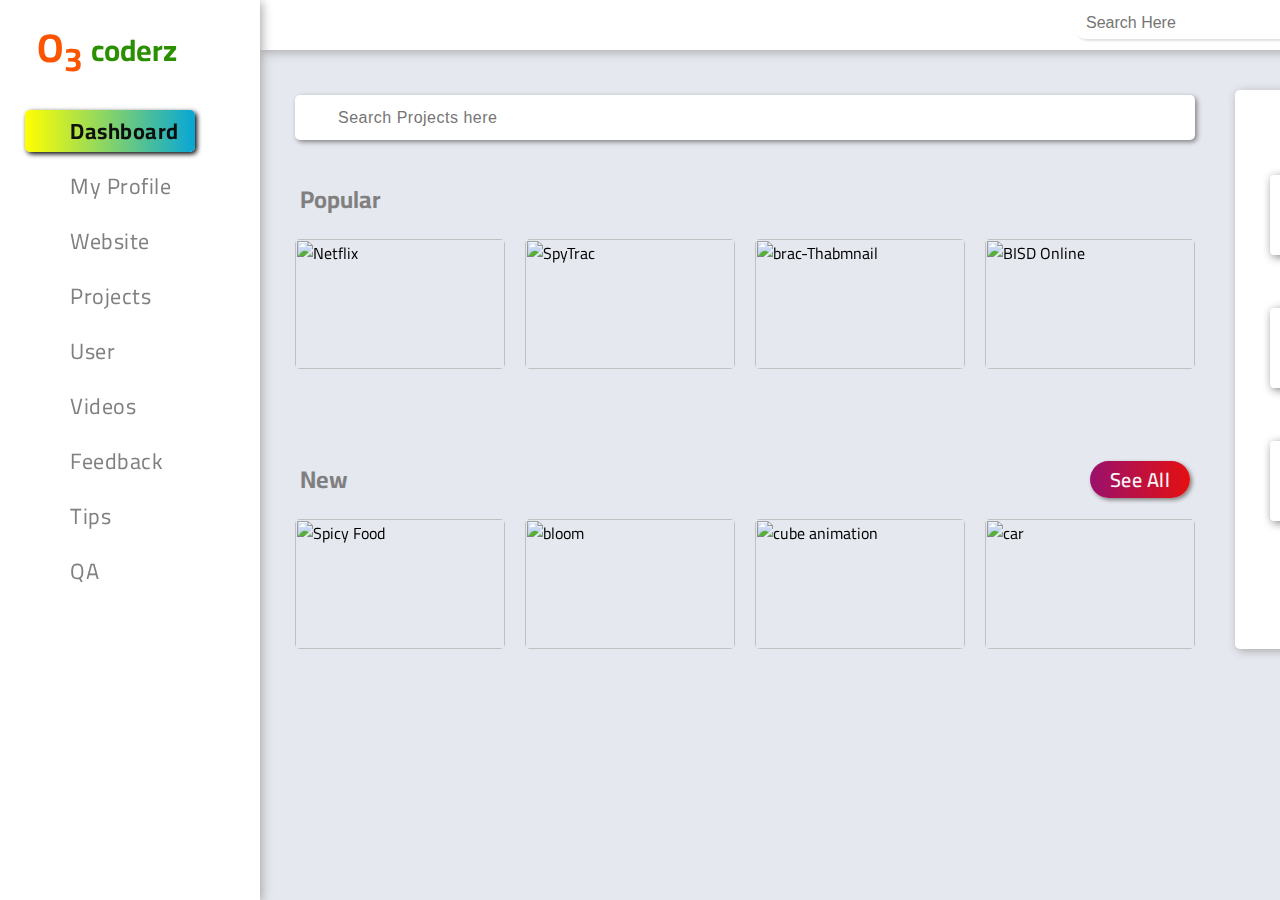
==== commit 18cf51d4: "Update index.html" ====
--- a/index.html
+++ b/index.html
@@ -15,7 +15,7 @@
         <!-------------------------This is title----------------------------->
         
         <title>coderz</title>
-        <link rel="icon" href="https://i.ibb.co/pKYjW5s/o31.png" type="image/x-icon">
+        <link rel="icon" href="https://i.ibb.co/YL1Sy1K/o3copy.png" type="image/x-icon">
 
         <!---------------------------This is css link----------------------------------->
         
@@ -68,7 +68,7 @@
 
 
                     
-                    <li><a href="#"><i class="icon fab fa-youtube"></i><span>Videos</span></a>
+                    <li><a href="https://www.youtube.com/channel/UCMSxYkUXudF0c7hpl2mBntw"><i class="icon fab fa-youtube"></i><span>Videos</span></a>
                         <span class="tooltip">Videos</span>
                     </li>
                     <li><a href="#"><i class="icon fas fa-hands-helping"></i><span>Feedback</span></a>
@@ -149,15 +149,15 @@
                     </div>
 
                     <div class="project Chair">
-                        <img class="thumbnail" src="https://linkpeek.com/m/vault/5/1/c/51c3906fada7ba17263961f11ff6af3a17161c04be9e6335c039870da94995d2.png" alt="Brigate">
+                        <img class="thumbnail" src="https://i.ibb.co/vVzNsrn/brac-Thabmnail.png" alt="brac-Thabmnail" border="0">
 
                        <!--<span class="details">Brigate</span>-->
-                       <p class="introduction">Brigate's business website</p>
-
-                       <a class="finder click-here" href="https://o3coderz.github.io/dashboardold/brigate/brigate.html" target="_blank">Click Here</a>
+                       <p class="introduction">BRAC</p>
+
+                       <a class="finder click-here" href="https://o3coderz.github.io/37_BRAC/" target="_blank">Click Here</a>
                    </div>
 
-                   <!--------ffc servay form--------------->
+                   <!--------ffc servay form-------------<a href="https://imgbb.com/"><img ></a>-->
 
 
                     <!---<div class="project">
@@ -263,7 +263,7 @@
             <div class="feature-box">
 
                 <div class="subfatured">
-                    <h2 class="fearture-icon">33</h2> <!--<i class="feature-icon fas fa-adjust"></i>--> 
+                    <h2 class="fearture-icon">38</h2> <!--<i class="feature-icon fas fa-adjust"></i>--> 
                     <span>Total Projects</span>
                     <!--<a class="Finder" href="https://o3coderz.github.io/dashboard/newProject.html">Finder</a>-->
                 </div>
